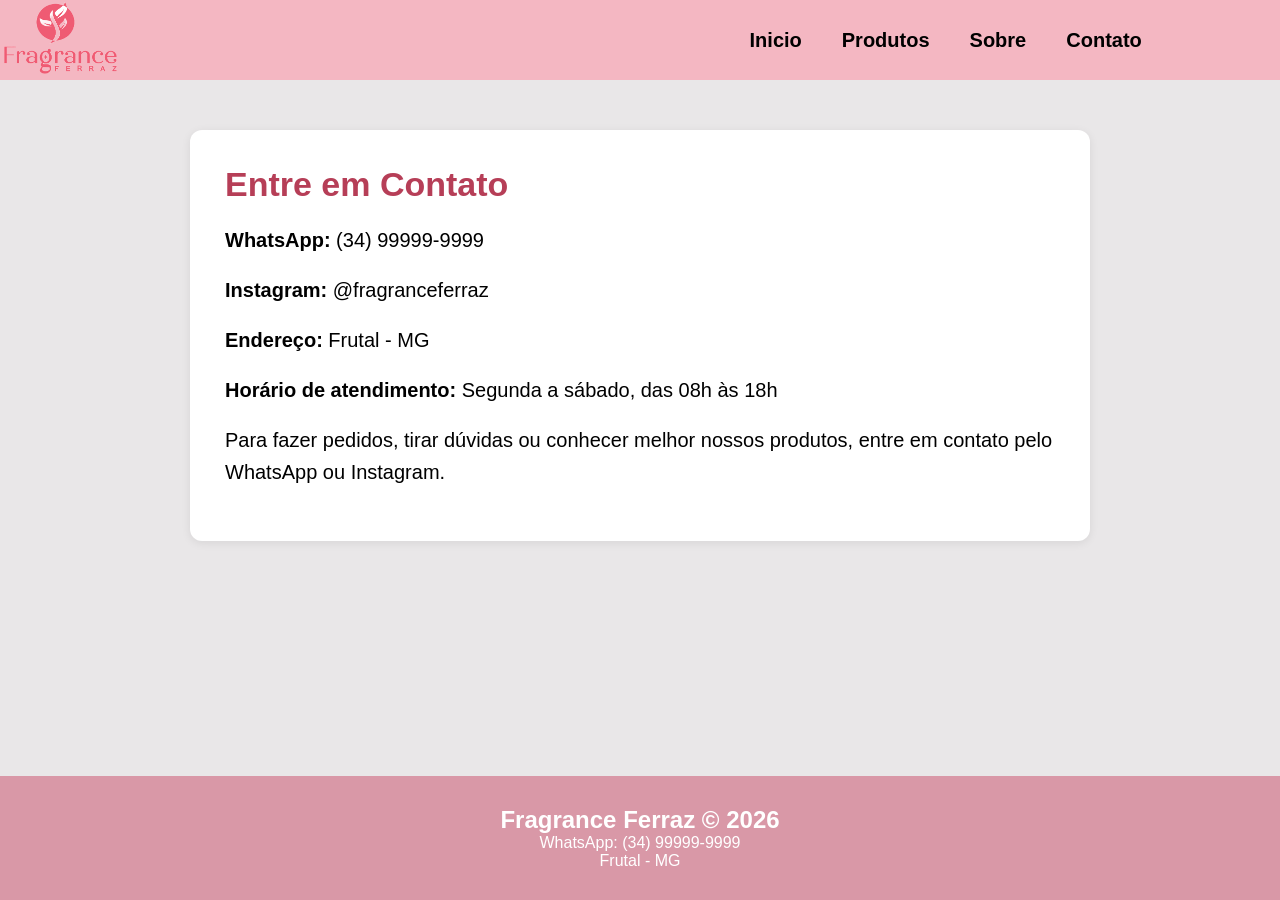
==== contato.html @ 1e164b4b "Atualizando" ====
<!DOCTYPE html>
<html lang="pt-BR">
<head>
    <meta charset="UTF-8">
    <meta name="viewport" content="width=device-width, initial-scale=1.0">
    <title>Fragrance Ferraz - Contato</title>
    <link rel="stylesheet" href="style.css">
</head>
<body>

<header id="bannerCima">
    <div class="headContainer">
        <div class="rightcontent">
            <a href="index.html">
                <img class="logo" src="imagens/logo fragrance-1.png" alt="Logo Fragrance">
            </a>
        </div>

        <div class="containerMenu"></div>

        <div class="menu">
            <a href="index.html" style="text-decoration: none;"><h1 class="textos">Inicio</h1></a>
            <a href="produtos.html" style="text-decoration: none;"><h1 class="textos">Produtos</h1></a>
            <a href="sobre.html" style="text-decoration: none;"><h1 class="textos">Sobre</h1></a>
            <a href="contato.html" style="text-decoration: none;"><h1 class="textos">Contato</h1></a>
        </div>
    </div>
</header>

<main class="pagina">
    <div class="caixa contato-info">
        <h1>Entre em Contato</h1>

        <p><strong>WhatsApp:</strong> (34) 99999-9999</p>
        <p><strong>Instagram:</strong> @fragranceferraz</p>
        <p><strong>Endereço:</strong> Frutal - MG</p>
        <p><strong>Horário de atendimento:</strong> Segunda a sábado, das 08h às 18h</p>

        <p>Para fazer pedidos, tirar dúvidas ou conhecer melhor nossos produtos, entre em contato pelo WhatsApp ou Instagram.</p>
    </div>
</main>

<footer class="rodape">
    <p style="font-size: 24px; font-weight: bold;">Fragrance Ferraz © 2026</p>
    <p>WhatsApp: (34) 99999-9999</p>
    <p>Frutal - MG</p>
</footer>

</body>
</html>
---- style.css ----
html{
    height: 100%;
}

body{
    background-color: #e9e7e8;
    min-height: 100vh;
    display: flex;
    flex-direction: column;
}

main{
    flex: 1;
}

*{
    margin: 0;
    padding: 0;
    box-sizing: border-box;
    font-family: Arial, Helvetica, sans-serif;
}

.headContainer{
    display: flex;
    font-family: Arial, sans-serif;
    height: 80px;
    background-color: #F4B7C2;
}

.rightcontent{
    display: flex;
    align-items: flex-start;
    justify-content: flex-start;
    height: 80px;
    width: 290px;
}

.logo{
    width: 120px;
    display: block;
}

.containerMenu{
    display: flex;
    justify-content: center;
    width: 350px;
}

.menu{
    display: flex;
    justify-content: center;
    align-items: center;
    width: 700px;
    gap: 40px;
}

.menu h1{
    margin: 0;
    font-size: 20px;
    color: black;
    cursor: pointer;
}

.textos:hover{
    color: #C94863;
}

.topo{
    height: 280px;
    display: flex;
    justify-content: center;
    width: 100%;
}

.banner{
    width: 100%;
    height: 100%;
    overflow: hidden;
}

.imgbanner{
    width: 100%;
    height: 100%;
    object-fit: cover;
    object-position: center 35%;
    display: block;
}

.tarja{
    width: 100%;
    background-color: #fafafa;
    height: 65px;
    display: block;
    clear: both;
    border-bottom: 2px solid rgba(0, 0, 0, 0.12);
    border-left: 1px solid rgba(0, 0, 0, 0.06);
    border-right: 1px solid rgba(0, 0, 0, 0.06);
    border-top: 4px solid rgba(0, 0, 0, 0.03);
    text-transform: uppercase;
}

.paragrafos{
    height: 100%;
    gap: 300px;
    display: flex;
    justify-content: center;
    align-items: center;
    text-align: center;
    font-size: 16px;
}

.bloco{
    display: flex;
    align-items: center;
    gap: 13px;
}

.titulo-produtos{
    text-align: center;
    margin-top: 40px;
    margin-bottom: 20px;
    color: #B63E57;
    font-size: 36px;
}

.produtos{
    background-color: #F4B7C2;
    min-height: 550px;
    width: 100%;
    display: flex;
    justify-content: center;
    align-items: center;
    flex-wrap: wrap;
    gap: 30px;
    padding: 40px;
}

.item{
    background-color: #ffff;
    height: 450px;
    width: 300px;
    text-align: center;
    border-radius: 12px;
    box-shadow: 0px 2px 10px rgba(0,0,0,0.08);
    transition: 0.3s;
}

.item:hover{
    transform: translateY(-5px);
}

.imagemproduto{
    display: flex;
    justify-content: center;
    align-items: center;
}

.imagemproduto img{
    margin-top: 20px;
    width: 250px;
    height: 250px;
    margin-bottom: 15px;
}

.conteudoProduto{
    display: flex;
    flex-direction: column;
    align-items: center;
    gap: 10px;
}

.item p{
    font-size: 19px;
}

.preco_de{
    margin-top: 10px;
    text-decoration: line-through;
    color: #777;
}

.preco{
    color: #B63E57;
    font-size: 26px;
    font-weight: bold;
}

.comprar-area{
    display: flex;
    gap: 10px;
    margin-top: 10px;
}

.quantidade{
    width: 60px;
    padding: 8px;
    border: 1px solid #d9a5af;
    border-radius: 6px;
    outline: none;
    text-align: center;
}

.btn-comprar{
    background-color: #E95C74;
    color: white;
    border: none;
    padding: 10px 18px;
    border-radius: 6px;
    cursor: pointer;
    transition: 0.3s;
    font-size: 15px;
    font-weight: bold;
}

.btn-comprar:hover{
    background-color: #C94863;
}

.rodape{
    background-color: #d998a7;
    color: white;
    text-align: center;
    padding: 30px;
}
.frete{

    height: 75px;


}
.pagina{
    min-height: 600px;
    padding: 50px;
}

.caixa{
    background-color: white;
    max-width: 900px;
    margin: auto;
    padding: 35px;
    border-radius: 12px;
    box-shadow: 0px 2px 10px rgba(0,0,0,0.08);
}

.caixa h1{
    color: #B63E57;
    margin-bottom: 20px;
    font-size: 34px;
}

.caixa p{
    font-size: 18px;
    line-height: 1.6;
    margin-bottom: 15px;
}

.contato-info p{
    font-size: 20px;
    margin-bottom: 18px;
}

@media(max-width: 768px){
    .headContainer{
        height: auto;
        flex-direction: column;
        align-items: center;
        padding-bottom: 15px;
    }

    .rightcontent{
        width: 100%;
        justify-content: center;
        align-items: center;
    }

    .containerMenu{
        display: none;
    }

    .menu{
        width: 100%;
        gap: 18px;
        flex-wrap: wrap;
    }

    .menu h1{
        font-size: 17px;
    }

    .topo{
        height: 180px;
    }

    .tarja{
        height: auto;
        padding: 15px;
    }

    .paragrafos{
        flex-direction: column;
        gap: 15px;
        font-size: 14px;
    }

    .produtos{
        padding: 25px 10px;
    }

    .item{
        width: 90%;
        height: auto;
        padding-bottom: 25px;
    }

    .imagemproduto img{
        width: 220px;
        height: 220px;
    }

    .titulo-produtos{
        font-size: 28px;
    }

    .pagina{
        padding: 25px 15px;
    }

    .caixa{
        padding: 25px;
    }

    .caixa h1{
        font-size: 28px;
    }

    .caixa p{
        font-size: 16px;
    }
}
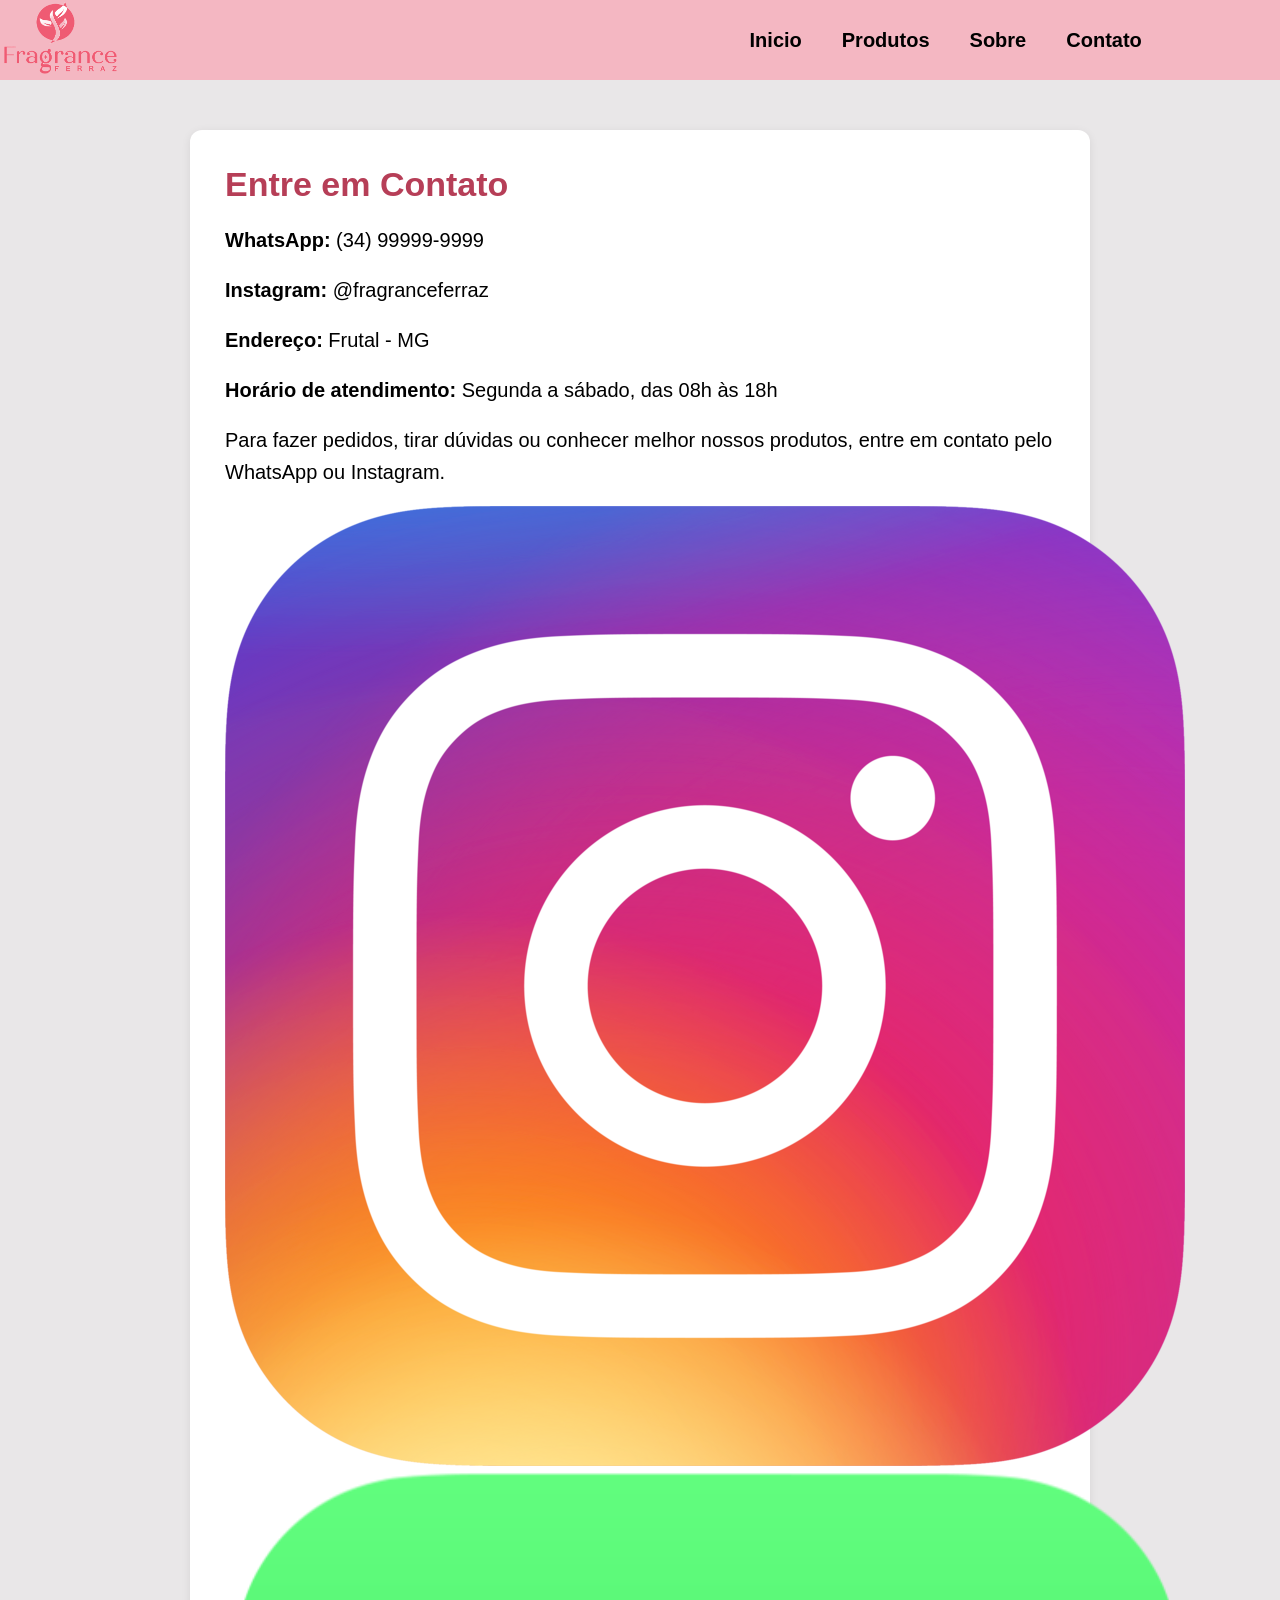
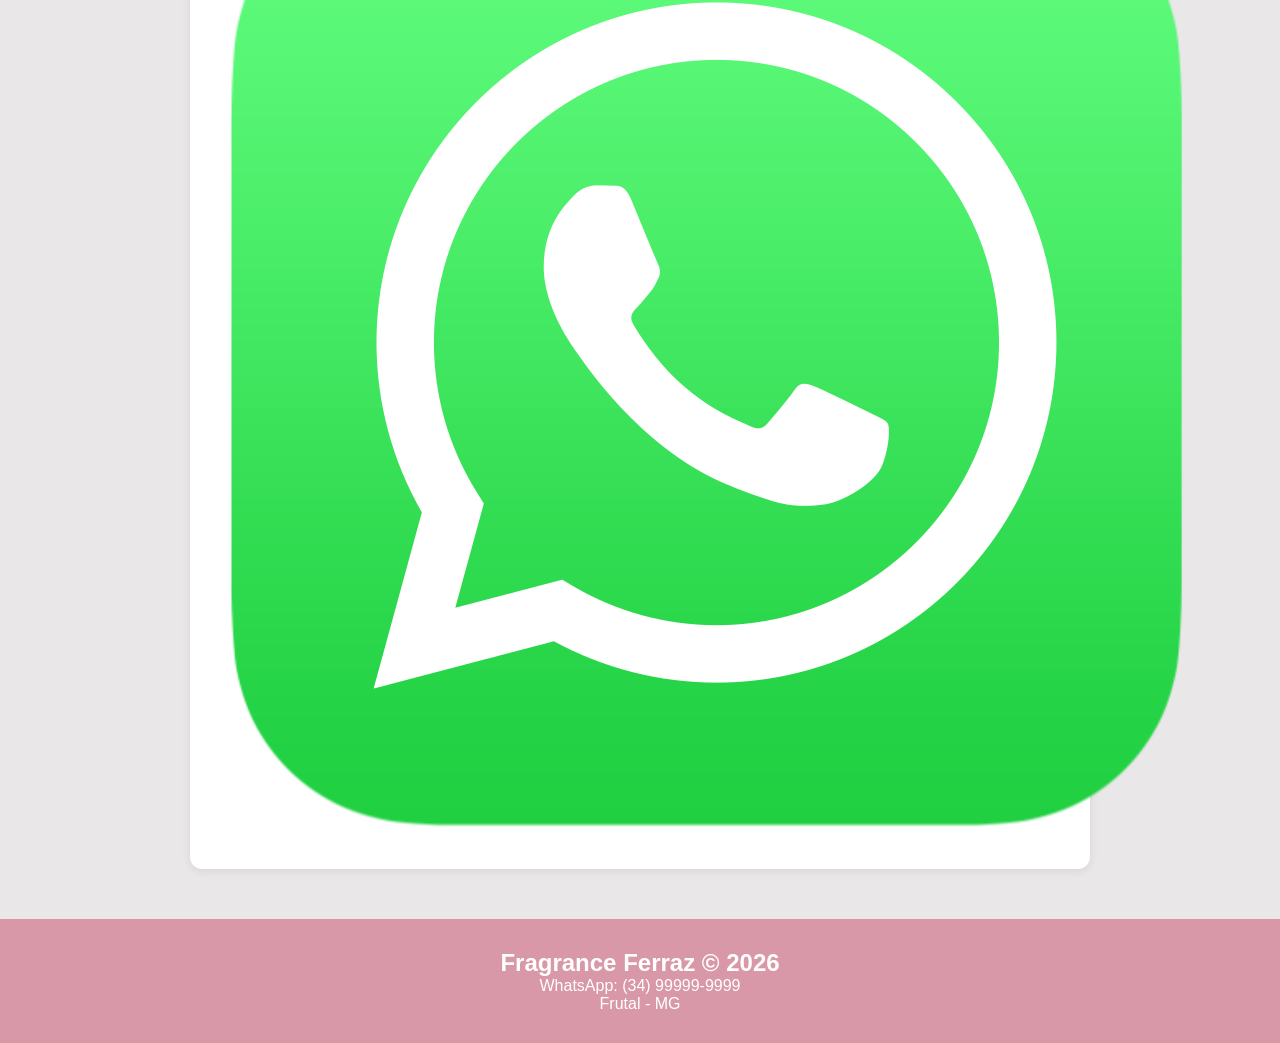
==== commit c8046240: "Atualizando" ====
--- a/contato.html
+++ b/contato.html
@@ -37,6 +37,12 @@
         <p><strong>Horário de atendimento:</strong> Segunda a sábado, das 08h às 18h</p>
 
         <p>Para fazer pedidos, tirar dúvidas ou conhecer melhor nossos produtos, entre em contato pelo WhatsApp ou Instagram.</p>
+        
+        <div class="links">
+            <a target="_blank" href="https://www.instagram.com/fragrance_ferraz/"><img src="/imagens/Instagram_icon.png"> </a>
+            <a href="https://w.app/ui30ny"><img src="/imagens/WhatsApp_logo-color-vertical.svg.png"></a>
+        </div>
+
     </div>
 </main>
 
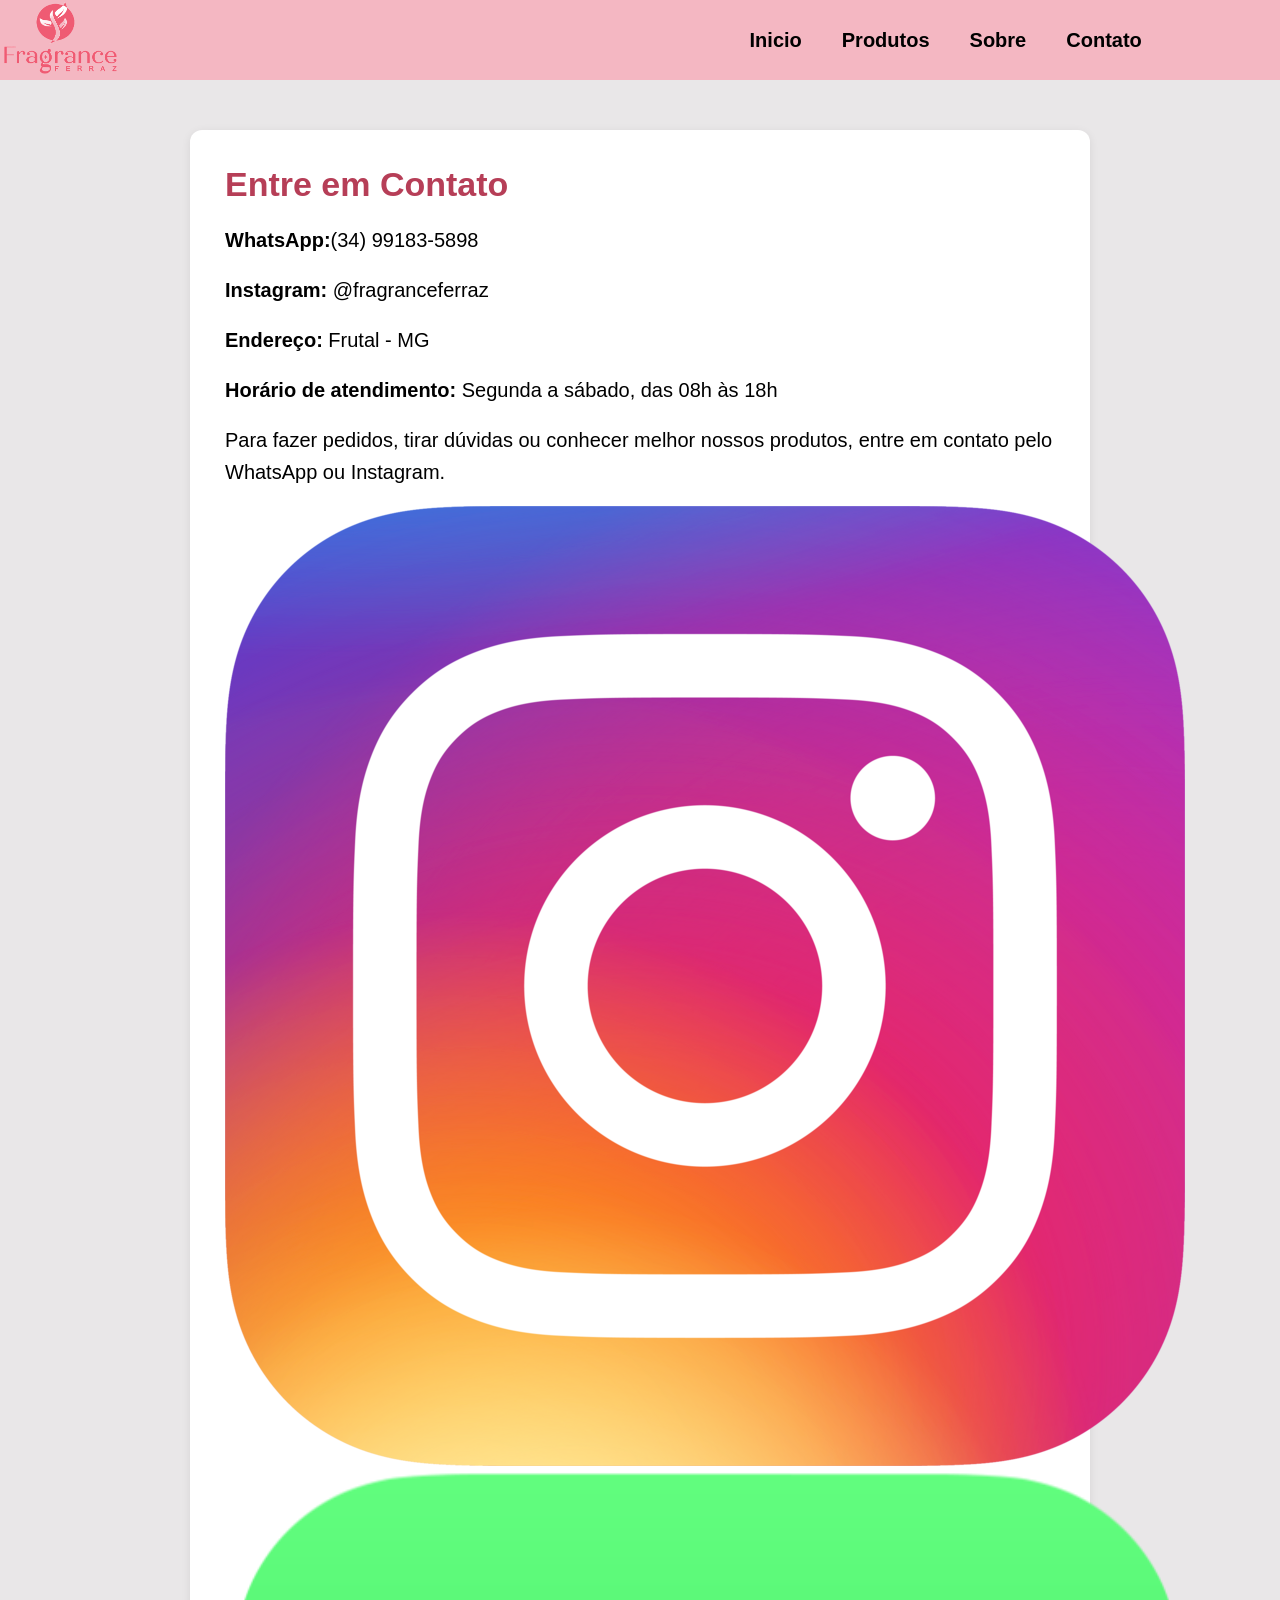
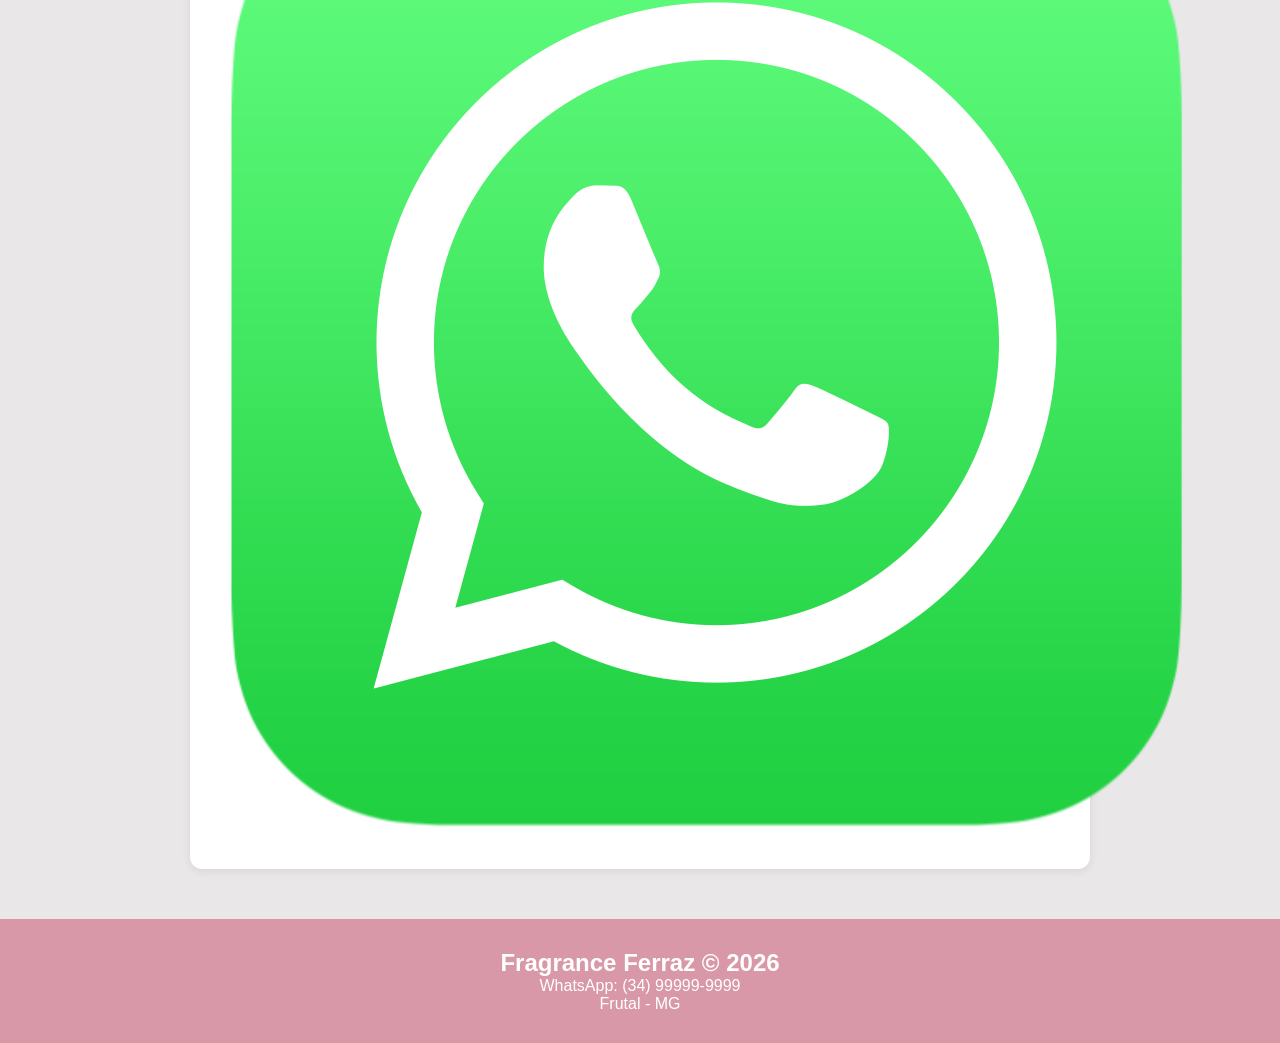
==== commit bb8479f7: "Atualizando" ====
--- a/contato.html
+++ b/contato.html
@@ -31,7 +31,7 @@
     <div class="caixa contato-info">
         <h1>Entre em Contato</h1>
 
-        <p><strong>WhatsApp:</strong> (34) 99999-9999</p>
+        <p><strong>WhatsApp:</strong>(34) 99183-5898</p>
         <p><strong>Instagram:</strong> @fragranceferraz</p>
         <p><strong>Endereço:</strong> Frutal - MG</p>
         <p><strong>Horário de atendimento:</strong> Segunda a sábado, das 08h às 18h</p>
@@ -40,7 +40,7 @@
         
         <div class="links">
             <a target="_blank" href="https://www.instagram.com/fragrance_ferraz/"><img src="/imagens/Instagram_icon.png"> </a>
-            <a href="https://w.app/ui30ny"><img src="/imagens/WhatsApp_logo-color-vertical.svg.png"></a>
+            <a href="https://w.app/ui30ny" target="_blank"><img src="/imagens/WhatsApp_logo-color-vertical.svg.png"></a>
         </div>
 
     </div>
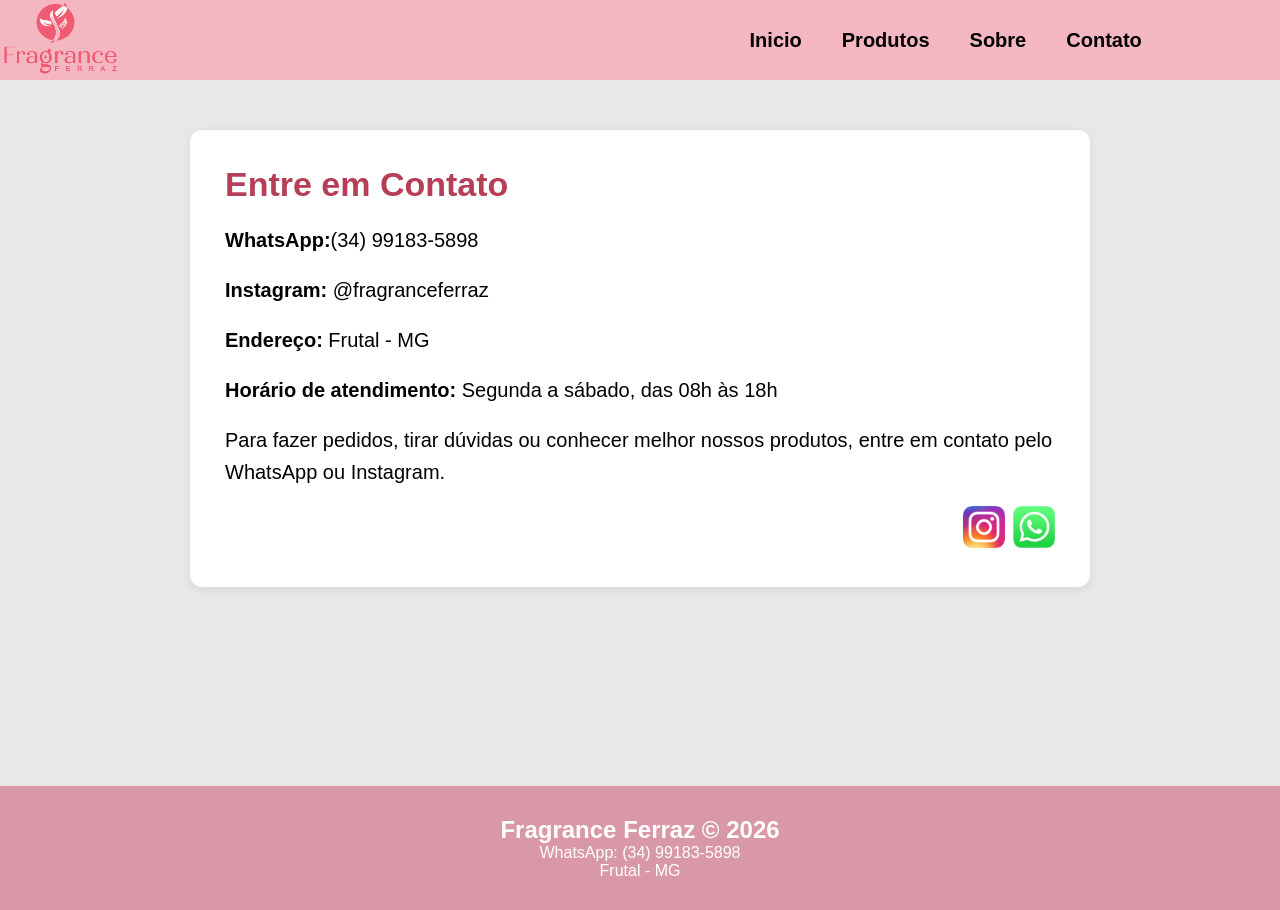
==== commit 78f6d144: "atualizando" ====
--- a/contato.html
+++ b/contato.html
@@ -48,7 +48,7 @@
 
 <footer class="rodape">
     <p style="font-size: 24px; font-weight: bold;">Fragrance Ferraz © 2026</p>
-    <p>WhatsApp: (34) 99999-9999</p>
+    <p>WhatsApp: (34) 99183-5898</p>
     <p>Frutal - MG</p>
 </footer>
 
--- a/style.css
+++ b/style.css
@@ -229,7 +229,8 @@
 
 }
 .pagina{
-    min-height: 600px;
+    flex: 1;
+    min-height: calc(100vh - 80px - 114px);
     padding: 50px;
 }
 
@@ -259,6 +260,17 @@
     margin-bottom: 18px;
 }
 
+.links{
+    display: flex;
+    align-items: end;
+    justify-content: end;
+    gap: 8px;
+}
+.links img{
+    width: 42px;
+
+}
+
 @media(max-width: 768px){
     .headContainer{
         height: auto;
@@ -336,4 +348,4 @@
     .caixa p{
         font-size: 16px;
     }
-}+}
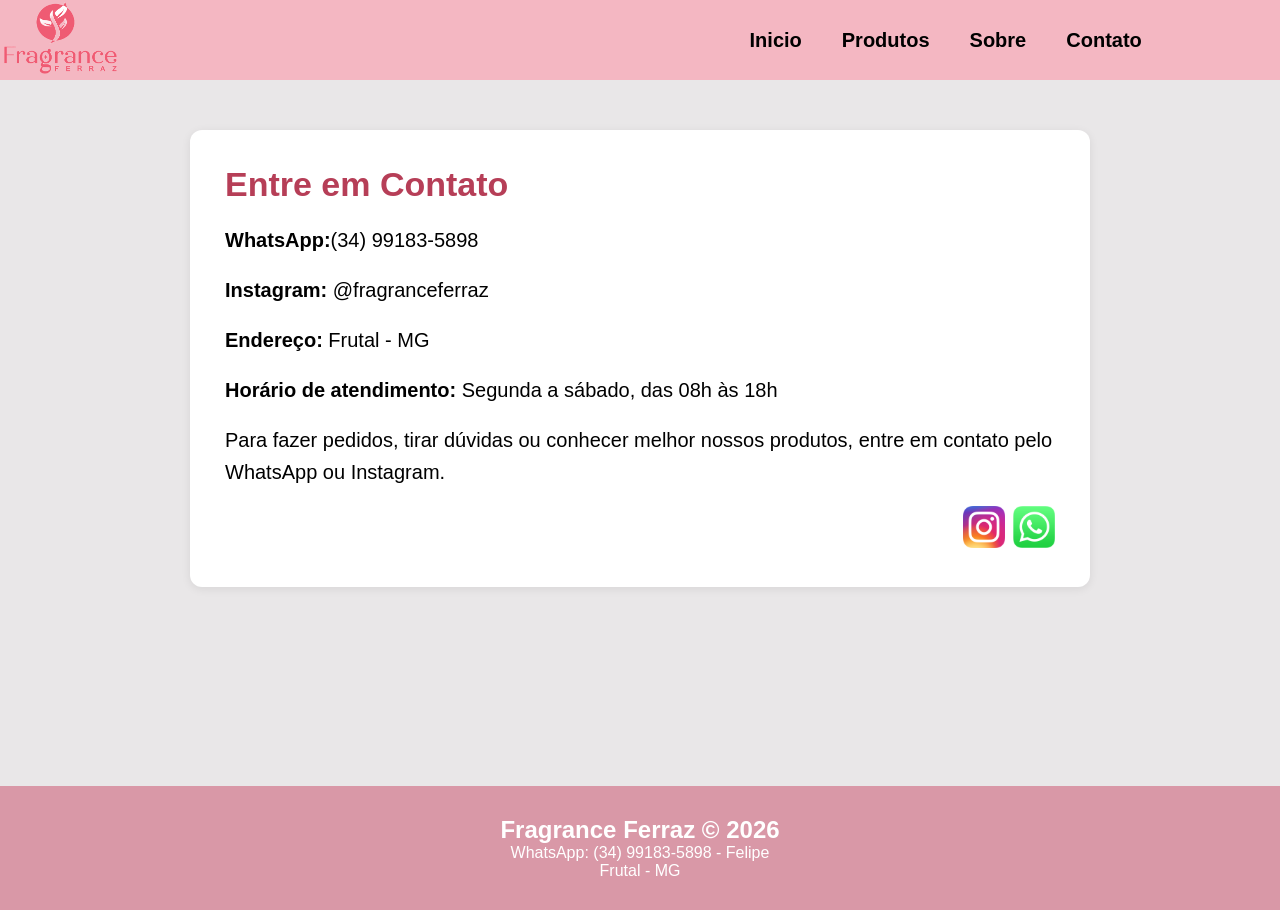
==== commit 26e2a2ce: "atualizando" ====
--- a/contato.html
+++ b/contato.html
@@ -48,7 +48,7 @@
 
 <footer class="rodape">
     <p style="font-size: 24px; font-weight: bold;">Fragrance Ferraz © 2026</p>
-    <p>WhatsApp: (34) 99183-5898</p>
+    <p>WhatsApp: (34) 99183-5898 - Felipe</p>
     <p>Frutal - MG</p>
 </footer>
 
--- a/style.css
+++ b/style.css
@@ -348,4 +348,17 @@
     .caixa p{
         font-size: 16px;
     }
-}
+    
+    .links{
+    display: flex;
+    align-items: end;
+    justify-content: end;
+    gap: 9px;
+}
+
+    .links img{
+        width: 45px;
+
+    }
+
+}
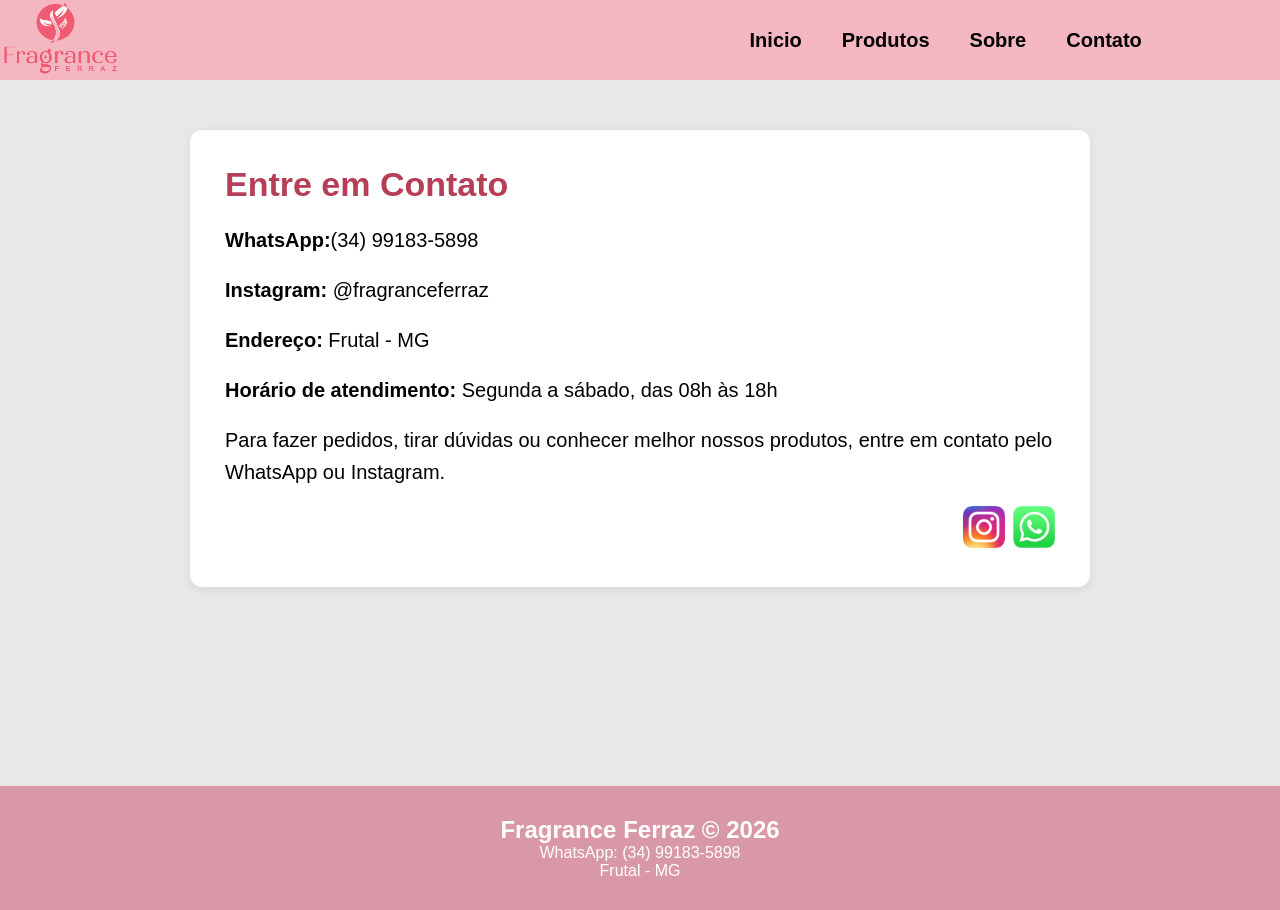
==== commit 425f07bb: "atualizando" ====
--- a/contato.html
+++ b/contato.html
@@ -48,7 +48,7 @@
 
 <footer class="rodape">
     <p style="font-size: 24px; font-weight: bold;">Fragrance Ferraz © 2026</p>
-    <p>WhatsApp: (34) 99183-5898 - Felipe</p>
+    <p>WhatsApp: (34) 99183-5898</p>
     <p>Frutal - MG</p>
 </footer>
 
